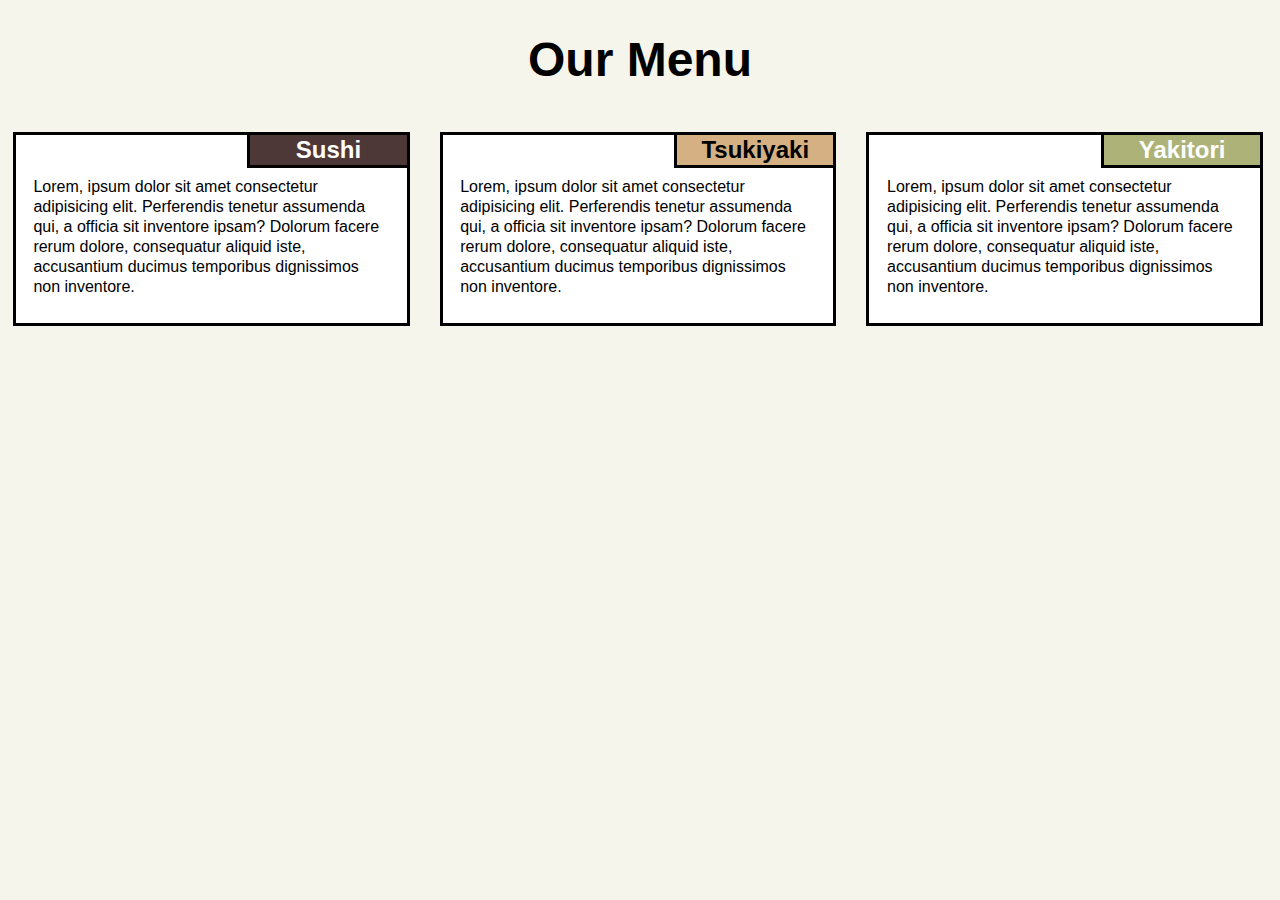
==== index.html @ 096d513f "changed folder structure" ====
<!DOCTYPE html>
<html lang="en">
  <head>
    <meta charset="UTF-8" />
    <meta name="viewport" content="width=device-width, initial-scale=1.0" />
    <title>Assignment Solution For Module 2</title>
    <link rel="stylesheet" href="/css/style.css" />
  </head>
  <body>
    <header>
      <h1>Our Menu</h1>
    </header>
    <article>
      <div class="box">
        <h2 class="sub_heading sh1">Sushi</h2>
        <p class="description">
          Lorem, ipsum dolor sit amet consectetur adipisicing elit. Perferendis
          tenetur assumenda qui, a officia sit inventore ipsam? Dolorum facere
          rerum dolore, consequatur aliquid iste, accusantium ducimus temporibus
          dignissimos non inventore.
        </p>
      </div>
      <div class="box">
        <h2 class="sub_heading sh2">Tsukiyaki</h2>
        <p class="description">
          Lorem, ipsum dolor sit amet consectetur adipisicing elit. Perferendis
          tenetur assumenda qui, a officia sit inventore ipsam? Dolorum facere
          rerum dolore, consequatur aliquid iste, accusantium ducimus temporibus
          dignissimos non inventore.
        </p>
      </div>
      <div class="box box-full">
        <h2 class="sub_heading sh3">Yakitori</h2>
        <p class="description">
          Lorem, ipsum dolor sit amet consectetur adipisicing elit. Perferendis
          tenetur assumenda qui, a officia sit inventore ipsam? Dolorum facere
          rerum dolore, consequatur aliquid iste, accusantium ducimus temporibus
          dignissimos non inventore.
        </p>
      </div>
    </article>
  </body>
</html>
---- css/style.css ----
body {
    padding: 0%;
    margin: 0%;
    background-color: rgb(245, 245, 236);
    font-family: sans-serif;
}

header {
    font-size: 150%;
    text-align: center;
}

.box {
    display: inline-block;
    box-sizing: border-box;
    width: 31%;
    height: auto;
    background-color: rgb(255, 255, 255);
    border: 3px solid black;
    margin: 1%;
}

.sub_heading {
    float: right;
    border: 3px solid black;
    border-top-width: 0px;
    border-right-width: 0px;
    background-color: orange;
    padding: 0.2% 5%;
    margin: 0% 0.5%;
    width: 30%;
    margin: 0%;
    text-align: center;
    overflow: hidden;
}

.sh1 {
    background-color: rgb(78, 55, 55);
    color: white;
}

.sh2 {
    background-color: rgb(212, 176, 130);
}

.sh3 {
    background-color: rgb(173, 179, 120);
    color: rgb(255, 255, 255)
}

.description {
    clear: both;
    padding: 2.5% 4.5%;
    line-height: 125%;
}

@media only screen and (max-width: 991px) and (min-width: 768px) {
    .box {
        width: 47.6%;
        height: auto;
    }

    .box-full {
        width: auto;
    }
}

@media only screen and (max-width: 767px) {
    .box {
        width: auto;
        height: auto;
        margin: 2.5% 5%;
    }

    .box-full {
        width: auto;
    }
}
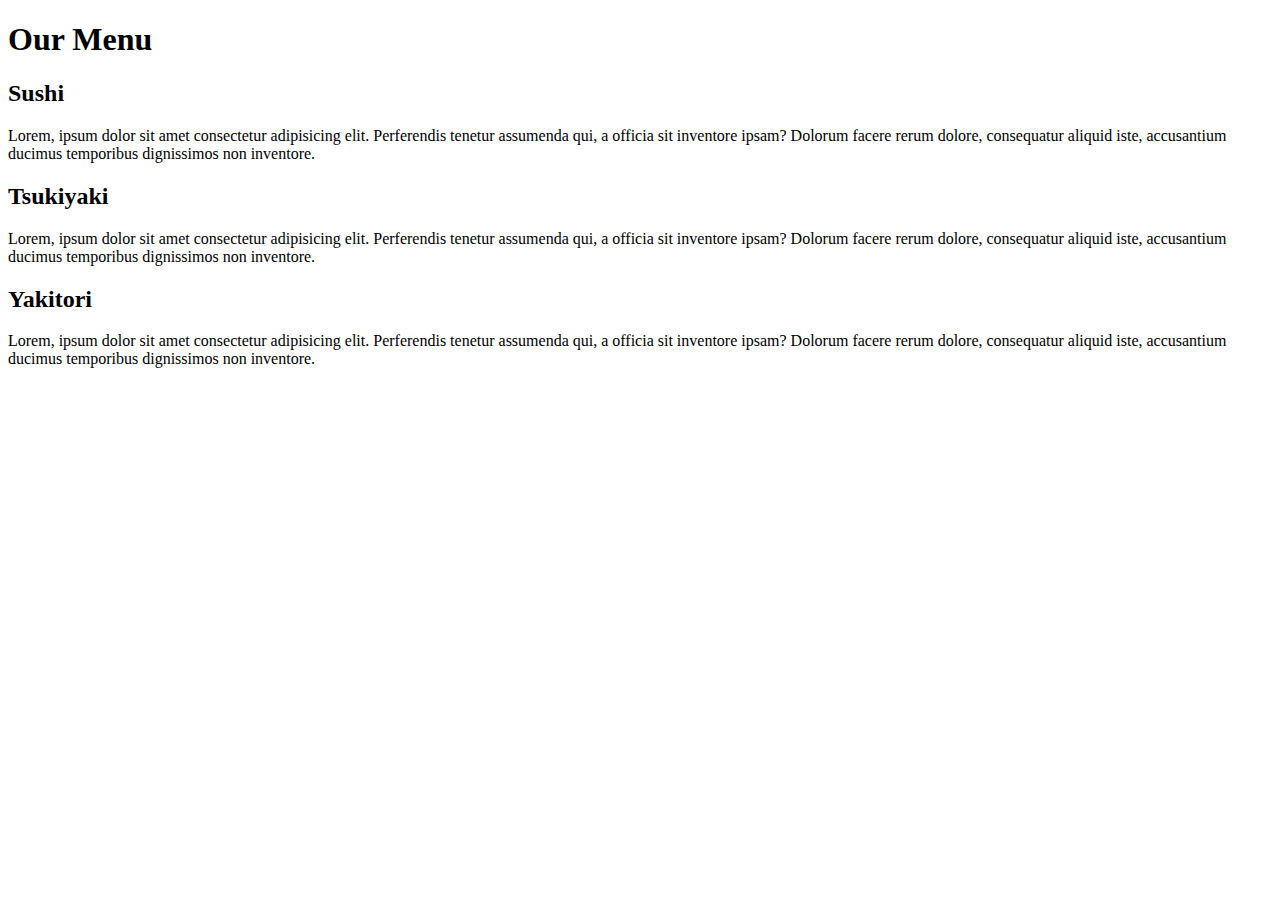
==== commit 78d91ee1: "added proper css path in index.html" ====
--- a/index.html
+++ b/index.html
@@ -4,7 +4,7 @@
     <meta charset="UTF-8" />
     <meta name="viewport" content="width=device-width, initial-scale=1.0" />
     <title>Assignment Solution For Module 2</title>
-    <link rel="stylesheet" href="/css/style.css" />
+    <link rel="stylesheet" href="john-hopkins-html_css_js/css/style.css" />
   </head>
   <body>
     <header>
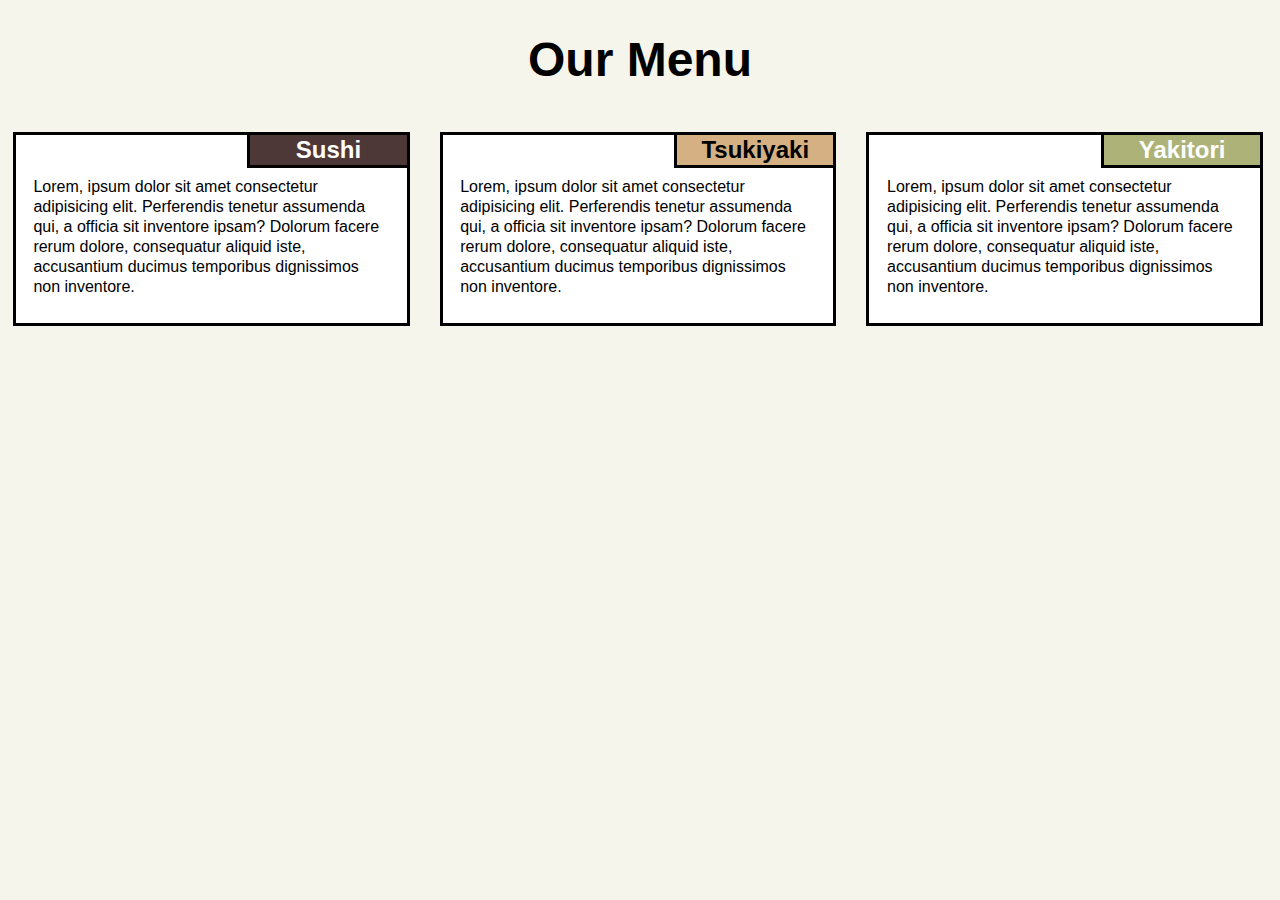
==== commit 5fd27bb3: "changed file path for style.css" ====
--- a/index.html
+++ b/index.html
@@ -4,7 +4,7 @@
     <meta charset="UTF-8" />
     <meta name="viewport" content="width=device-width, initial-scale=1.0" />
     <title>Assignment Solution For Module 2</title>
-    <link rel="stylesheet" href="john-hopkins-html_css_js/css/style.css" />
+    <link rel="stylesheet" href="css/style.css" />
   </head>
   <body>
     <header>
--- a/css/style.css
+++ b/css/style.css
@@ -0,0 +1,78 @@
+body {
+    padding: 0%;
+    margin: 0%;
+    background-color: rgb(245, 245, 236);
+    font-family: sans-serif;
+}
+
+header {
+    font-size: 150%;
+    text-align: center;
+}
+
+.box {
+    display: inline-block;
+    box-sizing: border-box;
+    width: 31%;
+    height: auto;
+    background-color: rgb(255, 255, 255);
+    border: 3px solid black;
+    margin: 1%;
+}
+
+.sub_heading {
+    float: right;
+    border: 3px solid black;
+    border-top-width: 0px;
+    border-right-width: 0px;
+    background-color: orange;
+    padding: 0.2% 5%;
+    margin: 0% 0.5%;
+    width: 30%;
+    margin: 0%;
+    text-align: center;
+    overflow: hidden;
+}
+
+.sh1 {
+    background-color: rgb(78, 55, 55);
+    color: white;
+}
+
+.sh2 {
+    background-color: rgb(212, 176, 130);
+}
+
+.sh3 {
+    background-color: rgb(173, 179, 120);
+    color: rgb(255, 255, 255)
+}
+
+.description {
+    clear: both;
+    padding: 2.5% 4.5%;
+    line-height: 125%;
+}
+
+@media only screen and (max-width: 991px) and (min-width: 768px) {
+    .box {
+        width: 47.6%;
+        height: auto;
+    }
+
+    .box-full {
+        width: auto;
+    }
+}
+
+@media only screen and (max-width: 767px) {
+    .box {
+        width: auto;
+        height: auto;
+        margin: 2.5% 5%;
+    }
+
+    .box-full {
+        width: auto;
+    }
+}
